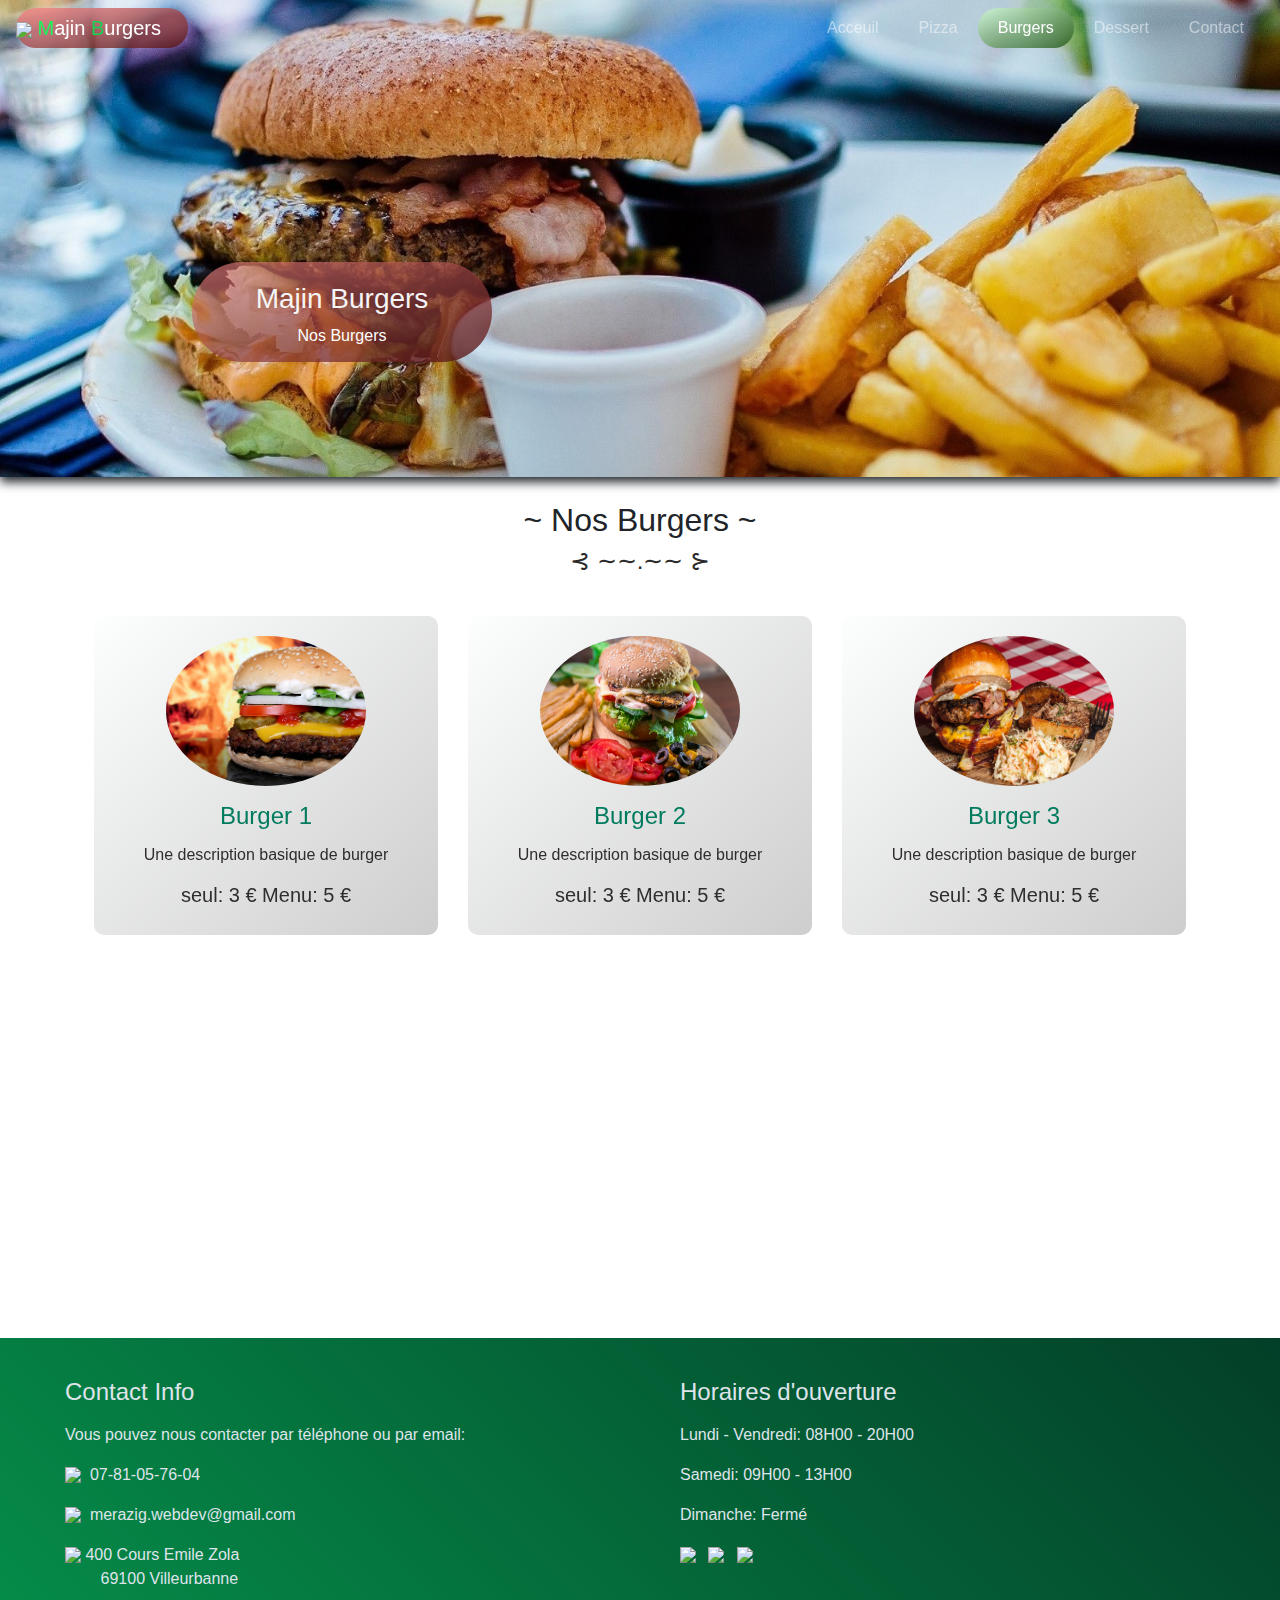
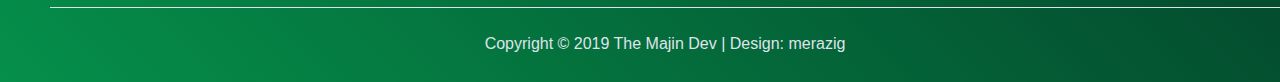
==== burgers.html @ 2eb44209 "Initial commit" ====
<!DOCTYPE html>
<html lang="fr">
<head>
  <title>Burgers</title>
  <link rel="icon" type="image/png" href="MajinDev.bmp"> 
  <meta charset="utf-8">
  <meta name="viewport" content="width=device-width, initial-scale=1">
  <link rel="stylesheet" type="text/css" href="css/style.css">
  <link rel="stylesheet" type="text/css" href="css/aos.css">
  <link rel="stylesheet" type="text/css" href="css/bootstrap.min.css">
</head>

<body>
    <nav class="navbar navbar-expand-lg navbar fixed-top  navbar-dark" id="mynav">
        <a class="navbar-brand" href="acceuil.html">
            <img src="https://img.icons8.com/cotton/32/000000/hamburger.png"> <span style="color: rgb(25, 248, 92)">
                M</span>ajin <span style="color: rgb(24, 211, 80)">B</span>urgers
        </a>
        <button class="navbar-toggler" type="button" data-toggle="collapse" data-target="#navbarText" aria-controls="navbarText" aria-expanded="false" aria-label="Toggle navigation">
            <span class="navbar-toggler-icon"></span>
        </button>
        <div class="collapse navbar-collapse" id="navbarText">
            <ul class="navbar-nav ml-auto">
                <li class="nav-item">
                    <a class="nav-link" href="acceuil.html">Acceuil</a>
                </li>
                <li class="nav-item">
                    <a class="nav-link" href="pizza.html">Pizza</a>
                </li>
                <li class="nav-item active">
                    <a class="nav-link" href="burgers.html">Burgers</a>
                </li>
                <li class="nav-item">
                    <a class="nav-link" href="dessert.html">Dessert</a>
                </li>
                <li class="nav-item">
                    <a class="nav-link" href="contact.html">Contact</a>
                </li>
            </ul>
        </div>
    </nav>

    <div id="demo" class="carousel slide" data-ride="carousel" style="box-shadow: 0px 5px 10px">
            <div class="carousel-inner">
              <div class="carousel-item active">
                <img src="images/burg.jpg" alt="slider1">
                <div class="carousel-caption">
                  <h3 style="color: whitesmoke;">Majin Burgers</h3>
                  <p>Nos Burgers</p>
                </div>   
              </div>
            </div>
    </div>

    <div class="container p-4">
        <h2 class="text-center">~ Nos Burgers ~</h2>
        <h4 class="text-center pb-2" style="color: rgb(43, 41, 41)">⊰ ∼∼.∼∼ ⊱</h4>
        <div class="row pt-4">
            <div class="col-xs-12 col-sm-6 col-md-4" data-aos="zoom-in">
                <div class="image-flip" ontouchstart="this.classList.toggle('hover');">
                    <div class="mainflip">
                        <div class="frontside">
                            <div class="card">
                                <div class="card-body text-center">
                                    <p><img class=" img-fluid" src='images/burger.jpeg' alt="card image"></p>
                                    <h4 class="card-title">Burger 1</h4>
                                    <p class="card-text">Une description basique de burger</p>
                                    <h5>seul: 3 € Menu: 5 €</h5>
                                </div>
                            </div>
                        </div>
                        <div class="backside">
                            <div class="card">
                                <div class="card-body text-center mt-4">
                                    <h4 class="card-title">Burger 1</h4>
                                    <p class="card-text">This is basic card with image on top, 
                                        title, description and button.This is basic card with image on top,
                                        title, description and button.This is basic card with image on top,
                                        title, description and button.</p>
                                </div>
                            </div>
                        </div>
                    </div>
                </div>
            </div>
            <div class="col-xs-12 col-sm-6 col-md-4" data-aos="zoom-in">
                <div class="image-flip" ontouchstart="this.classList.toggle('hover');">
                    <div class="mainflip">
                        <div class="frontside">
                            <div class="card">
                                <div class="card-body text-center">
                                    <p><img class=" img-fluid" src='images/burger.jpg' alt="card image"></p>
                                    <h4 class="card-title">Burger 2</h4>
                                    <p class="card-text">Une description basique de burger</p>
                                    <h5>seul: 3 € Menu: 5 €</h5>
                                </div>
                            </div>
                        </div>
                        <div class="backside">
                            <div class="card">
                                <div class="card-body text-center mt-4">
                                    <h4 class="card-title">Burger</h4>
                                    <p class="card-text">This is basic card with image on top, 
                                        title, description and button.This is basic card with image on top,
                                        title, description and button.This is basic card with image on top,
                                        title, description and button.</p>
                                </div>
                            </div>
                        </div>
                    </div>
                </div>
            </div>
            <div class="col-xs-12 col-sm-6 col-md-4" data-aos="zoom-in">
                    <div class="image-flip" ontouchstart="this.classList.toggle('hover');">
                        <div class="mainflip">
                            <div class="frontside">
                                <div class="card">
                                    <div class="card-body text-center">
                                        <p><img class=" img-fluid" src='images/burger3.jpeg' alt="card image"></p>
                                        <h4 class="card-title">Burger 3</h4>
                                        <p class="card-text">Une description basique de burger</p>
                                        <h5>seul: 3 € Menu: 5 €</h5>
                                    </div>
                                </div>
                            </div>
                            <div class="backside">
                                <div class="card">
                                    <div class="card-body text-center mt-4">
                                        <h4 class="card-title">Burger</h4>
                                        <p class="card-text">This is basic card with image on top, 
                                            title, description and button.This is basic card with image on top,
                                            title, description and button.This is basic card with image on top,
                                            title, description and button.</p>
                                    </div>
                                </div>
                            </div>
                        </div>
                    </div>
                </div>
                <div class="col-xs-12 col-sm-6 col-md-4" data-aos="zoom-in">
                    <div class="image-flip" ontouchstart="this.classList.toggle('hover');">
                        <div class="mainflip">
                            <div class="frontside">
                                <div class="card">
                                    <div class="card-body text-center">
                                        <p><img class=" img-fluid" src='images/burger4.jpg' alt="card image"></p>
                                        <h4 class="card-title">Burger 4</h4>
                                        <p class="card-text">Une description basique de burger</p>
                                        <h5>seul: 3 € Menu: 5 €</h5>
                                    </div>
                                </div>
                            </div>
                            <div class="backside">
                                <div class="card">
                                    <div class="card-body text-center mt-4">
                                        <h4 class="card-title">Burger</h4>
                                        <p class="card-text">This is basic card with image on top, 
                                            title, description and button.This is basic card with image on top,
                                            title, description and button.This is basic card with image on top,
                                            title, description and button.</p>
                                    </div>
                                </div>
                            </div>
                        </div>
                    </div>
                </div>
                <div class="col-xs-12 col-sm-6 col-md-4" data-aos="zoom-in">
                        <div class="image-flip" ontouchstart="this.classList.toggle('hover');">
                            <div class="mainflip">
                                <div class="frontside">
                                    <div class="card">
                                        <div class="card-body text-center">
                                            <p><img class=" img-fluid" src='images/burger5.jpeg' alt="card image"></p>
                                            <h4 class="card-title">Burger5</h4>
                                            <p class="card-text">Une description basique de burger</p>
                                            <h5>seul: 3 € Menu: 5 €</h5>
                                        </div>
                                    </div>
                                </div>
                                <div class="backside">
                                    <div class="card">
                                        <div class="card-body text-center mt-4">
                                            <h4 class="card-title">Burger</h4>
                                            <p class="card-text">This is basic card with image on top, 
                                                title, description and button.This is basic card with image on top,
                                                title, description and button.This is basic card with image on top,
                                                title, description and button.</p>
                                        </div>
                                    </div>
                                </div>
                            </div>
                        </div>
                    </div>
                    <div class="col-xs-12 col-sm-6 col-md-4" data-aos="zoom-in">
                        <div class="image-flip" ontouchstart="this.classList.toggle('hover');">
                            <div class="mainflip">
                                <div class="frontside">
                                    <div class="card">
                                        <div class="card-body text-center">
                                            <p><img class=" img-fluid" src='images/burger6.jpg' alt="card image"></p>
                                            <h4 class="card-title">Burger 6</h4>
                                            <p class="card-text">Une description basique de burger</p>
                                            <h5>seul: 3 € Menu: 5 €</h5>
                                        </div>
                                    </div>
                                </div>
                                <div class="backside">
                                    <div class="card">
                                        <div class="card-body text-center mt-4">
                                            <h4 class="card-title">Burger</h4>
                                            <p class="card-text">This is basic card with image on top, 
                                                title, description and button.This is basic card with image on top,
                                                title, description and button.This is basic card with image on top,
                                                title, description and button.</p>
                                        </div>
                                    </div>
                                </div>
                            </div>
                        </div>
                    </div>
        </div>

    </div>
    <!-- FOOTER -->
    <footer style="padding-top:20px;">
        <div class="container-fluid">
             <div class="row" style="padding-left:50px; padding-top:20px; padding-bottom:10px;">

                  <div class="col-md-6 col-sm-6">
                       <div class="footer-thumb"> 
                            <h4 class="pb-2">Contact Info</h4>
                            <p>Vous pouvez nous contacter par téléphone ou par email:</p>

                            <div class="contact-info">
                                 <p><img src="https://img.icons8.com/cute-clipart/26/000000/cell-phone.png">&nbsp 07-81-05-76-04</p>
                                 <p><img src="https://img.icons8.com/dusk/26/000000/email.png">&nbsp merazig.webdev@gmail.com</p>
                                 <p><img src="https://img.icons8.com/bubbles/26/000000/order-delivered.png"> 400 Cours Emile Zola<br>
                                    &nbsp &nbsp &nbsp &nbsp 69100 Villeurbanne</p>
                            </div>
                       </div>
                  </div>

      

                  <div class="col-md-6 col-sm-6"> 
                       <div class="footer-thumb">
                            <div class="opening-hours">
                                 <h4 class="pb-2">Horaires d'ouverture</h4>
                                 <p>Lundi - Vendredi: <span>08H00 - 20H00</span></p>
                                 <p>Samedi: <span>09H00 - 13H00</span></p>
                                 <p>Dimanche: <span>Fermé</span></p>
                            </div> 

                            <ul class="list-inline">
                                 <li class="list-inline-item"><a href="#"><img src="https://img.icons8.com/color/32/000000/facebook.png"></a></li>
                                 <li class="list-inline-item"><a href="#"><img src="https://img.icons8.com/color/32/000000/twitter-squared.png"></a></li>
                                 <li class="list-inline-item"><a href="#"><img src="https://img.icons8.com/color/32/000000/instagram-new.png"></a></li>
                            </ul>
                       </div>
                  </div>

                  <div class="col-md-12 col-sm-12 border-top">
                              <div class="text-center"> 
                                   <p class="text-center pt-4">Copyright &copy; 2019 The Majin Dev 
                                   
                                   | Design: merazig</a></p>
                              </div>
                    </div>
                  
             </div>
        </div>
   </footer>
   <script src="js/aos.js"></script>
   <script src="js/jquery.min.js"></script>
   <script src="js/popper.min.js"></script>
   <script src="js/bootstrap.min.js"></script>
   <script src="js/main.js"></script>
</body>

</html>
---- css/style.css ----
body {
    font-family: Georgia, serif;
}

footer {
    background-image: linear-gradient(45deg, rgb(5, 143, 74), rgb(3, 63, 40));
    color: rgb(223, 228, 235);
}

.nav-item{
	padding-right: 12px;
    padding-left: 12px;
}
.nav-item:hover{
    background-image: linear-gradient(to bottom right, rgba(252, 138, 138, 0.8), rgba(83, 18, 18, 0.8));
    border-radius: 20px;
}

.nav-item.active{
	background-image: linear-gradient(to bottom right, rgba(210, 252, 212, 0.8), rgba(29, 83, 18, 0.8)) !important;
    border-radius: 20px;
}

.carousel-inner img {
    width: 100%;
    height: 100%;
  }

.carousel-caption{
    top: 55%;
    left: 18%;
    background-image: linear-gradient(to bottom right, rgba(252, 138, 138, 0.6), rgba(83, 18, 18, 0.8));
    border-radius: 50px;
    height: 100px;
    width: 300px;
}

.carousel-caption a {
    color: rgb(247, 244, 250); 
    text-decoration: none;
}

.carousel-caption a:hover {
    color: rgb(247, 244, 250); 
    text-decoration: none;
}

.carousel-caption:hover {
    color: rgb(247, 244, 250); 
    text-decoration-line: none;
    background-image: linear-gradient(to bottom right, rgba(252, 138, 138, 0.8), rgba(209, 6, 6, 0.8));
}

@media (max-width: 720px) {

.carousel-caption {
  background-image: none;
  color: whitesmoke;
}
.carousel-caption:hover {
    color: rgb(247, 244, 250); 
    text-decoration-line: none;
    background-image: none;
}
}

.navbar-brand {
    background-image: linear-gradient(to bottom right, rgba(252, 138, 138, 0.8), rgba(83, 18, 18, 0.8));
    width: 172px;
    border-radius: 20px;
}

.carte h4 {
    padding-top: 20px; 
    padding-bottom: 10px
}

.carte .rounded {
    background-image: linear-gradient(to bottom right, rgb(5, 143, 74, 0.9), rgb(3, 63, 40, 0.9));
    border-radius: 20px !important;
    box-shadow: 5px 5px 5px #888888;
    color: whitesmoke;
}

.image-flip:hover .backside,
.image-flip.hover .backside {
    -webkit-transform: rotateY(0deg);
    -moz-transform: rotateY(0deg);
    -o-transform: rotateY(0deg);
    -ms-transform: rotateY(0deg);
    transform: rotateY(0deg);
    border-radius: .25rem;
}

.image-flip:hover .frontside,
.image-flip.hover .frontside {
    -webkit-transform: rotateY(180deg);
    -moz-transform: rotateY(180deg);
    -o-transform: rotateY(180deg);
    transform: rotateY(180deg);
}

.mainflip {
    -webkit-transition: 1s;
    -webkit-transform-style: preserve-3d;
    -ms-transition: 1s;
    -moz-transition: 1s;
    -moz-transform: perspective(1000px);
    -moz-transform-style: preserve-3d;
    -ms-transform-style: preserve-3d;
    transition: 1s;
    transform-style: preserve-3d;
    position: relative;
}

.frontside {
    position: relative;
    -webkit-transform: rotateY(0deg);
    -ms-transform: rotateY(0deg);
    z-index: 2;
    margin-bottom: 30px;
}

.backside {
    position: absolute;
    top: 0;
    left: 0;
    background: white;
    -webkit-transform: rotateY(-180deg);
    -moz-transform: rotateY(-180deg);
    -o-transform: rotateY(-180deg);
    -ms-transform: rotateY(-180deg);
    transform: rotateY(-180deg);
    -webkit-box-shadow: 5px 7px 9px -4px rgb(158, 158, 158);
    -moz-box-shadow: 5px 7px 9px -4px rgb(158, 158, 158);
    box-shadow: 5px 7px 9px -4px rgb(158, 158, 158);
}

.frontside,
.backside {
    -webkit-backface-visibility: hidden;
    -moz-backface-visibility: hidden;
    -ms-backface-visibility: hidden;
    backface-visibility: hidden;
    -webkit-transition: 1s;
    -webkit-transform-style: preserve-3d;
    -moz-transition: 1s;
    -moz-transform-style: preserve-3d;
    -o-transition: 1s;
    -o-transform-style: preserve-3d;
    -ms-transition: 1s;
    -ms-transform-style: preserve-3d;
    transition: 1s;
    transform-style: preserve-3d;
}

.frontside .card,
.backside .card {
    min-height: 312px;
}

.frontside .card {
    background-image: linear-gradient(to bottom right, rgba(250, 255, 253, 0.4), rgba(184, 185, 184, 0.7));
    border: none;
    color: #302d2d;
    border-radius: 10px;
}

.backside .card {
    background-image: linear-gradient(to bottom right, rgb(5, 143, 74, 0.7), rgb(3, 63, 40, 0.9));
    border: none;
    color: #e6e4e4;
    border-radius: 10px;
}

.backside .card .card-title {
    color: #effaf7 !important;
}

.frontside .card .card-title {
    color: #007b5e !important;
}

.frontside .card .card-body img {
    width: 200px;
    height: 150px;
    border-radius: 50%;
}

.voir:hover {opacity: 0.7;}
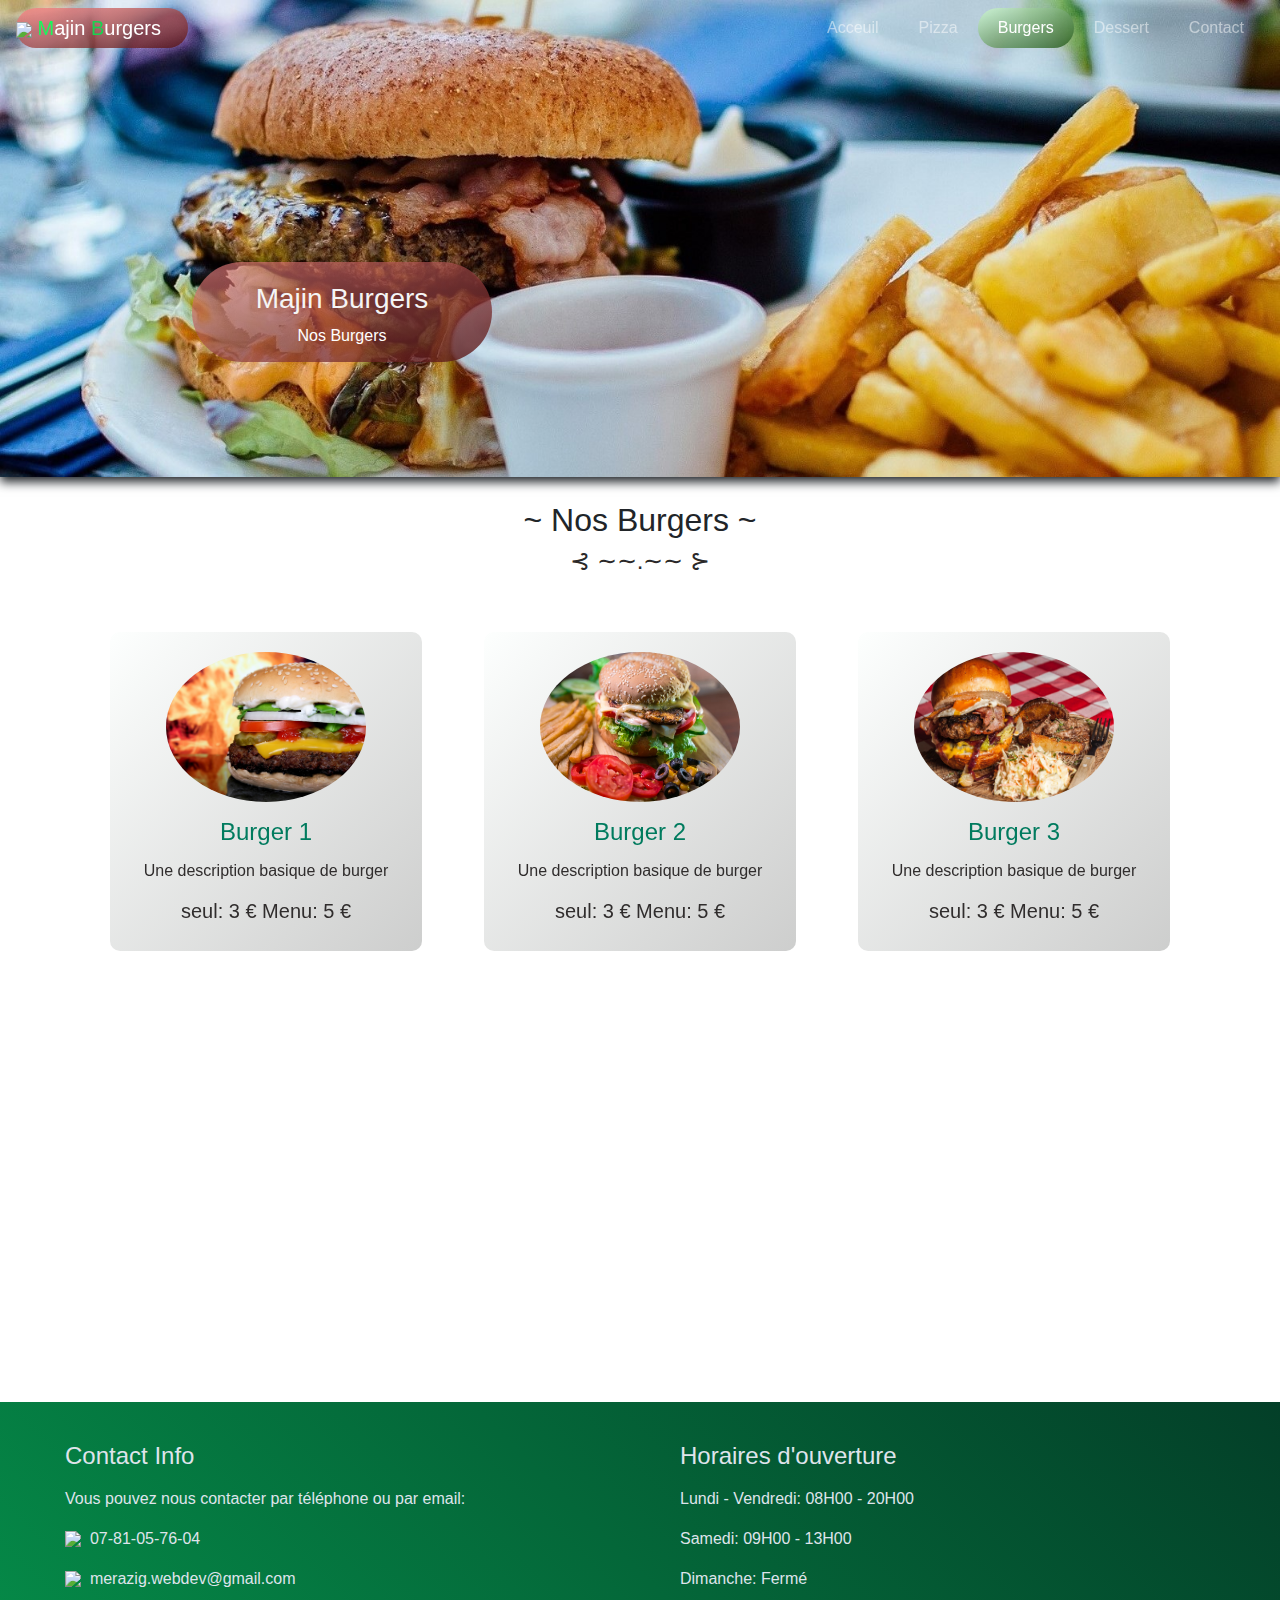
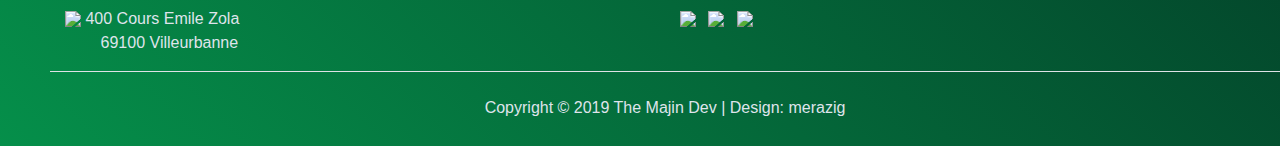
==== commit dca5d33b: "first commit" ====
--- a/burgers.html
+++ b/burgers.html
@@ -12,7 +12,7 @@
 
 <body>
     <nav class="navbar navbar-expand-lg navbar fixed-top  navbar-dark" id="mynav">
-        <a class="navbar-brand" href="acceuil.html">
+        <a class="navbar-brand" href="index.html">
             <img src="https://img.icons8.com/cotton/32/000000/hamburger.png"> <span style="color: rgb(25, 248, 92)">
                 M</span>ajin <span style="color: rgb(24, 211, 80)">B</span>urgers
         </a>
@@ -22,7 +22,7 @@
         <div class="collapse navbar-collapse" id="navbarText">
             <ul class="navbar-nav ml-auto">
                 <li class="nav-item">
-                    <a class="nav-link" href="acceuil.html">Acceuil</a>
+                    <a class="nav-link" href="index.html">Acceuil</a>
                 </li>
                 <li class="nav-item">
                     <a class="nav-link" href="pizza.html">Pizza</a>
@@ -58,7 +58,7 @@
         <div class="row pt-4">
             <div class="col-xs-12 col-sm-6 col-md-4" data-aos="zoom-in">
                 <div class="image-flip" ontouchstart="this.classList.toggle('hover');">
-                    <div class="mainflip">
+                    <div class="mainflip p-3">
                         <div class="frontside">
                             <div class="card">
                                 <div class="card-body text-center">
@@ -85,7 +85,7 @@
             </div>
             <div class="col-xs-12 col-sm-6 col-md-4" data-aos="zoom-in">
                 <div class="image-flip" ontouchstart="this.classList.toggle('hover');">
-                    <div class="mainflip">
+                    <div class="mainflip p-3">
                         <div class="frontside">
                             <div class="card">
                                 <div class="card-body text-center">
@@ -112,7 +112,7 @@
             </div>
             <div class="col-xs-12 col-sm-6 col-md-4" data-aos="zoom-in">
                     <div class="image-flip" ontouchstart="this.classList.toggle('hover');">
-                        <div class="mainflip">
+                        <div class="mainflip p-3">
                             <div class="frontside">
                                 <div class="card">
                                     <div class="card-body text-center">
@@ -139,7 +139,7 @@
                 </div>
                 <div class="col-xs-12 col-sm-6 col-md-4" data-aos="zoom-in">
                     <div class="image-flip" ontouchstart="this.classList.toggle('hover');">
-                        <div class="mainflip">
+                        <div class="mainflip p-3">
                             <div class="frontside">
                                 <div class="card">
                                     <div class="card-body text-center">
@@ -166,7 +166,7 @@
                 </div>
                 <div class="col-xs-12 col-sm-6 col-md-4" data-aos="zoom-in">
                         <div class="image-flip" ontouchstart="this.classList.toggle('hover');">
-                            <div class="mainflip">
+                            <div class="mainflip p-3">
                                 <div class="frontside">
                                     <div class="card">
                                         <div class="card-body text-center">
@@ -193,7 +193,7 @@
                     </div>
                     <div class="col-xs-12 col-sm-6 col-md-4" data-aos="zoom-in">
                         <div class="image-flip" ontouchstart="this.classList.toggle('hover');">
-                            <div class="mainflip">
+                            <div class="mainflip p-3">
                                 <div class="frontside">
                                     <div class="card">
                                         <div class="card-body text-center">
